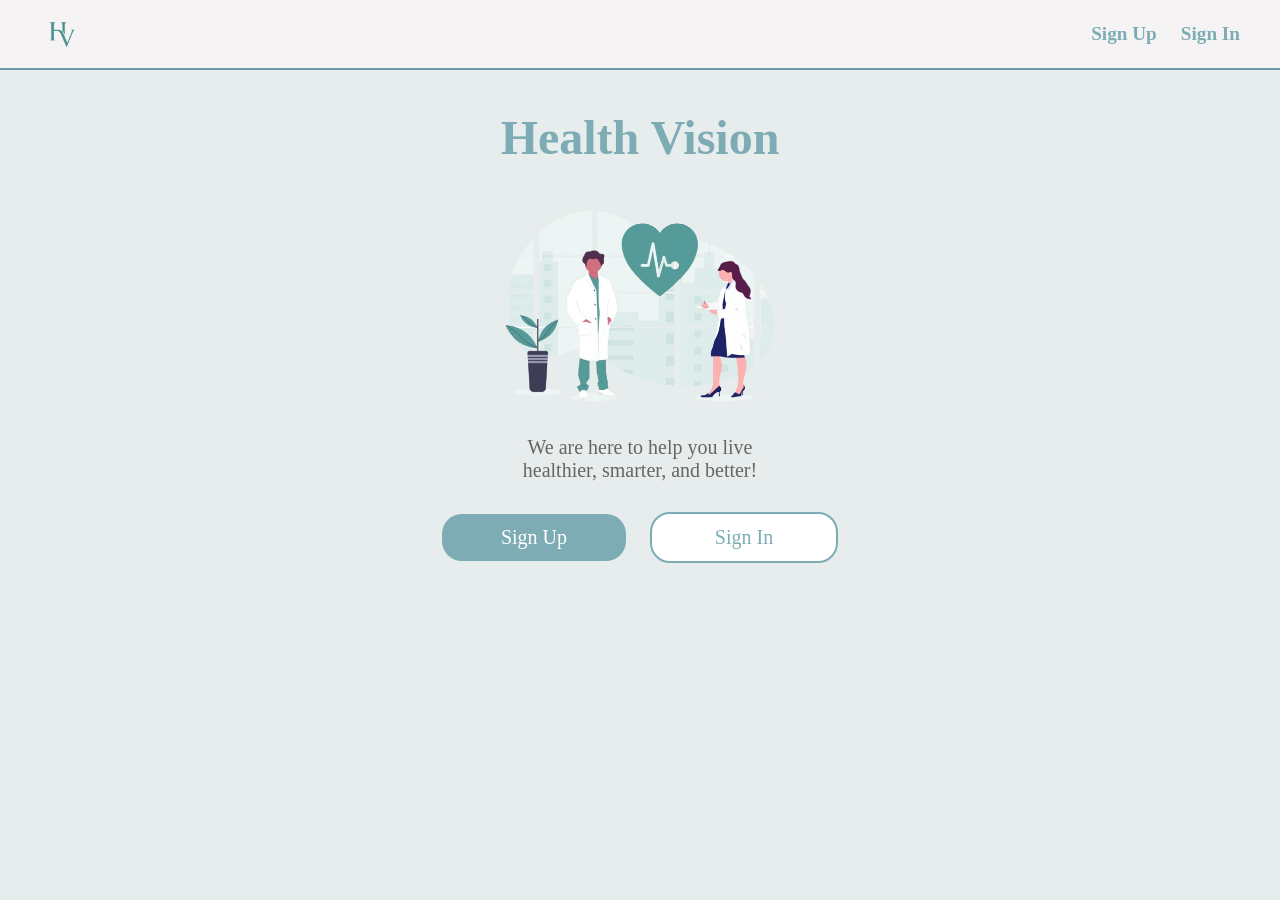
==== index.html @ 1e3dc76e "Add files via upload" ====
<!DOCTYPE html>
<html lang="en">
<head>
  <meta charset="UTF-8" />
  <meta name="viewport" content="width=device-width, initial-scale=1.0" />
  <title>Health Vision</title>
  <link rel="stylesheet" href="stylesheet.css" />
</head>
<body>
  <nav class="navbar">
    <div class="profile">
      <img src="logo2.png"  />
      
    </div>

    <ul class="nav-links">
      <li><a href="signup.html">Sign Up</a></li>
      <li><a href="signin.html">Sign In</a></li>
    </ul>
  </nav>

  <div class="hi">
    <h1 class="title">Health Vision</h1>

    <div class="image-box">
      <img id="img" src="centerpic.png" />
    </div>

    <p id="para" class="subtitle">
      We are here to help you live <br />
      healthier, smarter, and better!
    </p>

    <div class="button-container">
      <a href="signup.html" class="btn signup-btn">Sign Up</a>
      <a href="signin.html" class="btn signin-btn">Sign In</a>
    </div>
  </div>
  
</body>
</html>
---- stylesheet.css ----
* {
  margin: 0;
  padding: 0;
}

body {
  font-family: "Times New Roman", Times, serif;
  background: #e7eced;
  color: #333;
}

.navbar {
  padding: 13px 40px;
  background: #f5f3f3fa;
  border-bottom: 2px solid #6a9ba3;

  display: flex;
  justify-content: space-between;
  align-items: center;
}

.profile {
  display: inline-block;
}

.profile img {
  width: 42px;
  vertical-align: middle;
}

.profile span {
  font-size: 24px;
  font-weight: 700;
  color: #7dacb5;
  margin-left: 8px;
}

.nav-links {
  position: right;
}

.nav-links li {
  display: inline;
  margin-left: 20px;
  font-size: larger;
}

.nav-links a {
  text-decoration: none;
  color: #7dacb5;
  font-weight: 600;
}

.nav-links a:hover {
  color: #6a9ba3;
}

.hi {
  text-align: center;
  padding: 40px 20px;
}

.title {
  font-size: 48px;
  color: #7dacb5;
  margin-bottom: 15px;
}

#img {
  width: 300px;
  margin: 20px 0;
}

.subtitle {
  font-size: 20px;
  color: #666;
}

.button-container {
  margin-top: 20px;
}

.btn {
  display: inline-block;
  width: 160px;
  padding: 12px;
  margin: 10px;
  border-radius: 20px;
  font-size: 20px;
  text-decoration: none;
  text-align: center;
}

.signup-btn {
  background: #7dacb5;
  color: white;
}

.signin-btn {
  background: white;
  color: #7dacb5;
  border: 2px solid #7dacb5;
}
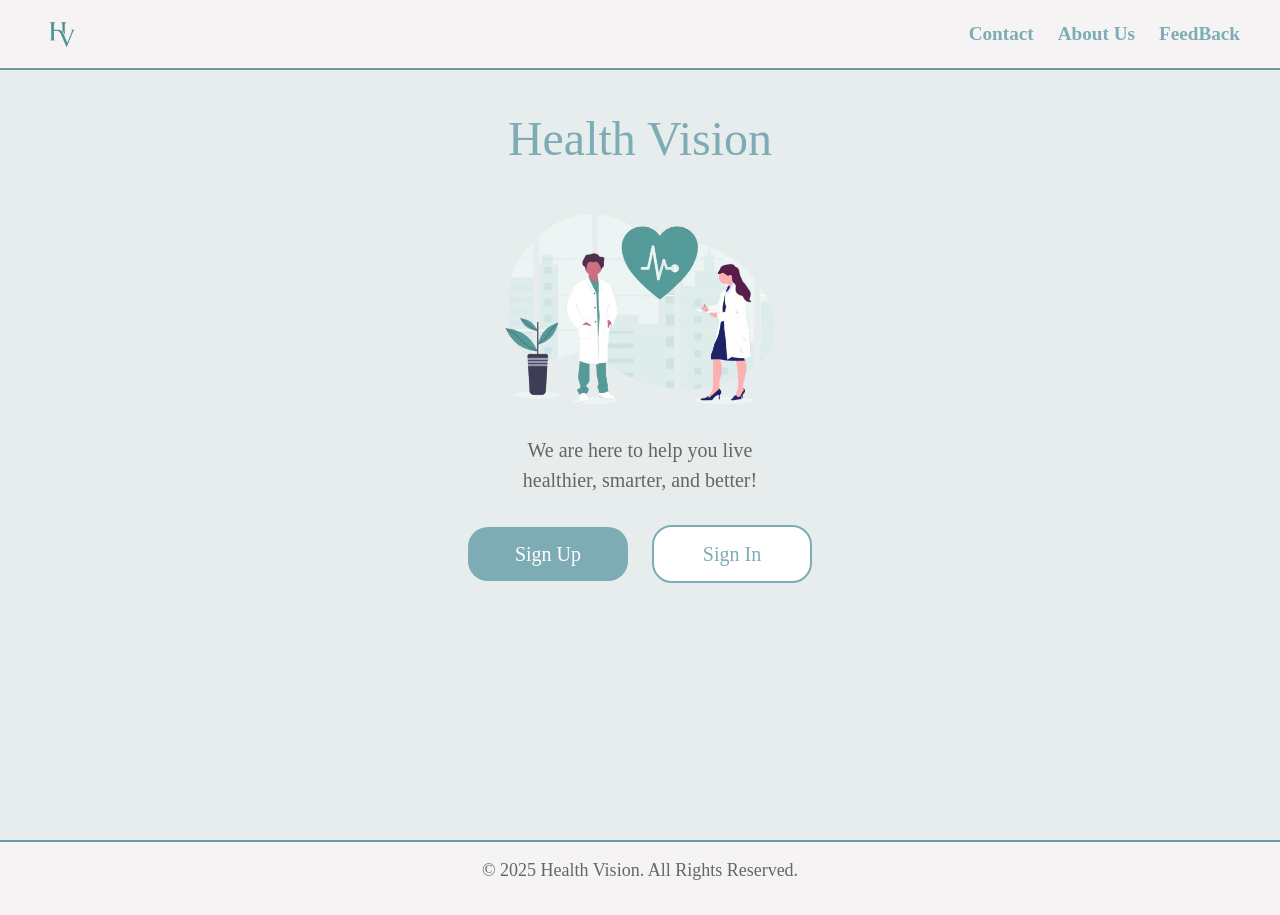
==== commit ddca5f71: "Add files via upload" ====
--- a/index.html
+++ b/index.html
@@ -4,26 +4,28 @@
   <meta charset="UTF-8" />
   <meta name="viewport" content="width=device-width, initial-scale=1.0" />
   <title>Health Vision</title>
+
+  <link href="https://cdn.jsdelivr.net/npm/bootstrap@5.3.3/dist/css/bootstrap.min.css" rel="stylesheet" />
   <link rel="stylesheet" href="stylesheet.css" />
 </head>
 <body>
-  <nav class="navbar">
+  <nav class="navbar-custom">
     <div class="profile">
-      <img src="logo2.png"  />
-      
+      <img src="logo2.png" alt="Health Vision Logo" />
     </div>
 
     <ul class="nav-links">
-      <li><a href="signup.html">Sign Up</a></li>
-      <li><a href="signin.html">Sign In</a></li>
+      <li><a href="#">Contact</a></li>
+      <li><a href="#">About Us</a></li>
+      <li><a href="#">FeedBack</a></li>
     </ul>
   </nav>
 
-  <div class="hi">
+  <div class="hi container-fluid">
     <h1 class="title">Health Vision</h1>
 
     <div class="image-box">
-      <img id="img" src="centerpic.png" />
+      <img id="img" src="centerpic.png" class="img-fluid" alt="Health Vision" />
     </div>
 
     <p id="para" class="subtitle">
@@ -32,10 +34,15 @@
     </p>
 
     <div class="button-container">
-      <a href="signup.html" class="btn signup-btn">Sign Up</a>
-      <a href="signin.html" class="btn signin-btn">Sign In</a>
+      <a href="signup.html" class="my-btn signup-btn">Sign Up</a>
+      <a href="signin.html" class="my-btn signin-btn">Sign In</a>
     </div>
   </div>
-  
+
+  <footer class="footer-custom">
+    <p>© 2025 Health Vision. All Rights Reserved.</p>
+  </footer>
+
+  <script src="https://cdn.jsdelivr.net/npm/bootstrap@5.3.3/dist/js/bootstrap.bundle.min.js"></script>
 </body>
 </html>
--- a/stylesheet.css
+++ b/stylesheet.css
@@ -1,6 +1,7 @@
 * {
   margin: 0;
   padding: 0;
+  box-sizing: border-box;
 }
 
 body {
@@ -9,18 +10,13 @@
   color: #333;
 }
 
-.navbar {
+.navbar-custom {
   padding: 13px 40px;
   background: #f5f3f3fa;
   border-bottom: 2px solid #6a9ba3;
-
   display: flex;
   justify-content: space-between;
   align-items: center;
-}
-
-.profile {
-  display: inline-block;
 }
 
 .profile img {
@@ -28,15 +24,10 @@
   vertical-align: middle;
 }
 
-.profile span {
-  font-size: 24px;
-  font-weight: 700;
-  color: #7dacb5;
-  margin-left: 8px;
-}
-
 .nav-links {
-  position: right;
+  list-style: none;
+  margin: 0;
+  padding: 0;
 }
 
 .nav-links li {
@@ -58,6 +49,7 @@
 .hi {
   text-align: center;
   padding: 40px 20px;
+  min-height: calc(100vh - 130px);
 }
 
 .title {
@@ -80,7 +72,7 @@
   margin-top: 20px;
 }
 
-.btn {
+.my-btn {
   display: inline-block;
   width: 160px;
   padding: 12px;
@@ -100,4 +92,81 @@
   background: white;
   color: #7dacb5;
   border: 2px solid #7dacb5;
+}
+
+.footer-custom {
+  background: #f5f3f3fa;
+  border-top: 2px solid #6a9ba3;
+  text-align: center;
+  padding: 15px 10px;
+  color: #666;
+  font-size: 18px;
+}
+
+@media (max-width: 768px) {
+  .navbar-custom {
+    padding: 12px 20px;
+  }
+
+  .nav-links li {
+    margin-left: 12px;
+    font-size: 18px;
+  }
+
+  .title {
+    font-size: 38px;
+  }
+
+  #img {
+    width: 240px;
+  }
+
+  .subtitle {
+    font-size: 18px;
+  }
+
+  .my-btn {
+    width: 140px;
+    font-size: 18px;
+    padding: 10px;
+  }
+
+  .footer-custom {
+    font-size: 16px;
+  }
+}
+
+@media (max-width: 576px) {
+  .navbar-custom {
+    flex-direction: column;
+    gap: 10px;
+  }
+
+  .nav-links li {
+    display: inline-block;
+    margin: 0 8px;
+    font-size: 17px;
+  }
+
+  .title {
+    font-size: 32px;
+  }
+
+  #img {
+    width: 200px;
+  }
+
+  .subtitle {
+    font-size: 16px;
+  }
+
+  .button-container {
+    display: flex;
+    flex-direction: column;
+    align-items: center;
+  }
+
+  .my-btn {
+    width: 180px;
+  }
 }
